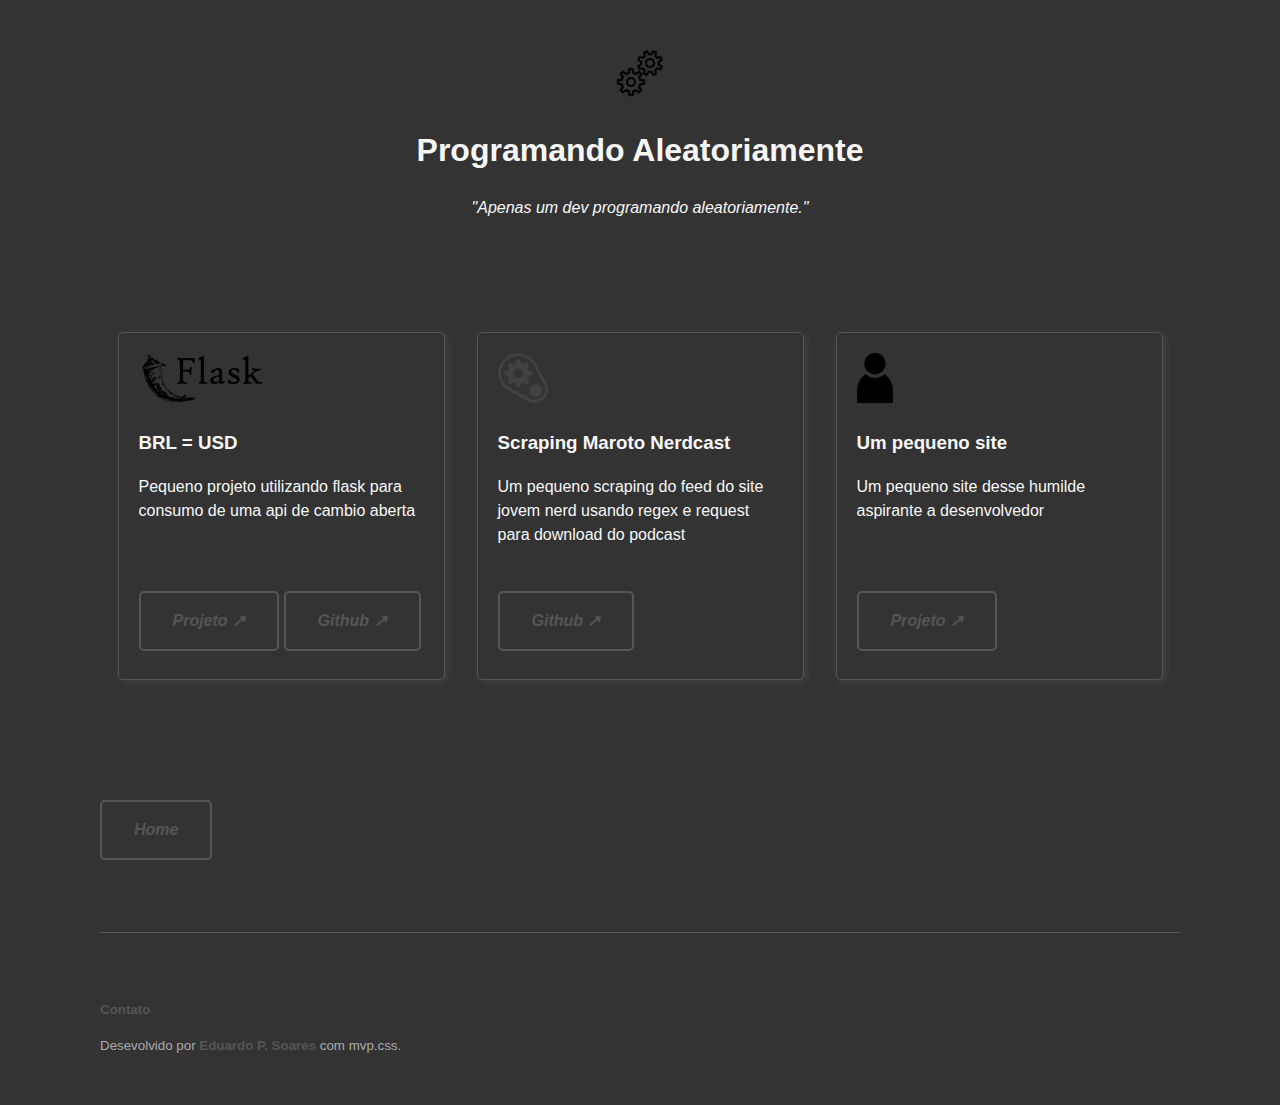
==== pages/projetos.html @ 7ccbba7d "Update projetos.html" ====
<!DOCTYPE html>
<html lang="pt-br">

<head>
    <meta charset="utf-8">
    <title>Programando Aleatoriamente</title>
    <link rel="shortcut icon" href="/image/favicon-16x16.png" type="image/png" sizes="16x16">
    <link rel="stylesheet" type="text/css" href="/css/mvp.css">
    <meta name="viewport" content="width=device-width, initial-scale=1.0">
</head>

<body>
    
    <header>
        <a href="#" style="--hover-brightness: 1;"><img alt="Logo" src="/image/logo.gif" width="50px"></a>
        <h1>Programando Aleatoriamente </h1>
        <i>"Apenas um dev programando aleatoriamente."</i>
    </header>
    
    <main>
    <section>
    <aside>
        <img src="/image/flask-logo.png">
        <h3>BRL = USD</h3>
        <p>Pequeno projeto utilizando flask para consumo de uma api de cambio aberta</p>
        <br>
        <br>
        <a href="https://programandoaleatoriamente.pythonanywhere.com/realdolar" target="blank_"><i>Projeto &nearr;</i></a>
        
        <a href="https://github.com/programando-aleatoriamente/flask_brl_usd" target="_blank"><i>Github &nearr;</i></a>
    </aside>

    <aside>
        <img src="/image/automatio.png">
        <h3>Scraping Maroto Nerdcast</h3>
        <p>Um pequeno scraping do feed do site jovem nerd usando regex e request para download do podcast </p>
        <br>
        <a href="https://github.com/programando-aleatoriamente/scraping_maroto_Nerdcast" target="_blank"><i>Github ↗</i></a>
    </aside>
     <aside>
        <img class="imgsv" src="/image/person.svg">
        <h3>Um pequeno site</h3>
         <p>Um pequeno site desse humilde aspirante a desenvolvedor</p>
        <br>
        <br>
        <a href="http://dev.eduardops.name/" target="blank_"><i>Projeto &nearr;</i></a>
    </aside>
    </section>
    </main>



    <footer>
        <a href="../"><i>Home</i></a>
        <hr>

        <p>
            <small><a href="https://www.linkedin.com/in/eduardo-pereira-soares">Contato</a></small>
        </p>
        <small>Desevolvido por <a href="https://www.linkedin.com/in/eduardo-pereira-soares">Eduardo P. Soares</a> com mvp.css.</small>
    </footer>
</body>

</html>
---- css/mvp.css ----
/* MVP.css v1.7.4 - https://github.com/andybrewer/mvp */

:root {
    --border-radius: 5px;
    --box-shadow: 2px 2px 10px;
    --color: #555;
    --color-accent: #0097fc4f;
    --color-bg: #333;
    --color-bg-secondary: #555;
    --color-secondary: #e20de9;
    --color-secondary-accent: #e20de94f;
    --color-shadow: #bbbbbb20;
    --color-text: #f7f7f7;
    --color-text-secondary: #aaa;
    --font-family: -apple-system, BlinkMacSystemFont, "Segoe UI", Roboto, Oxygen-Sans, Ubuntu, Cantarell, "Helvetica Neue", sans-serif;
    --hover-brightness: 1.2;
    --justify-important: center;
    --justify-normal: left;
    --line-height: 1.5;
    --width-card: 285px;
    --width-card-medium: 460px;
    --width-card-wide: 800px;
    --width-content: 1080px;
}

/*
@media (prefers-color-scheme: dark) {
    :root {
        --color: #0097fc;
        --color-accent: #0097fc4f;
        --color-bg: #333;
        --color-bg-secondary: #555;
        --color-secondary: #e20de9;
        --color-secondary-accent: #e20de94f;
        --color-shadow: #bbbbbb20;
        --color-text: #f7f7f7;
        --color-text-secondary: #aaa;
    }
}
*/

/* Layout */
article aside {
    background: var(--color-secondary-accent);
    border-left: 4px solid var(--color-secondary);
    padding: 0.01rem 0.8rem;
}

body {
    background: var(--color-bg);
    color: var(--color-text);
    font-family: var(--font-family);
    line-height: var(--line-height);
    margin: 0;
    overflow-x: hidden;
    padding: 0;
}

footer,
header,
main {
    margin: 0 auto;
    max-width: var(--width-content);
    padding: 3rem 1rem;
}

hr {
    background-color: var(--color-bg-secondary);
    border: none;
    height: 1px;
    margin: 4rem 0;
    width: 100%;
}

section {
    display: flex;
    flex-wrap: wrap;
    justify-content: var(--justify-important);
}

section img{
    max-width: 100%;
    height: 50px;
}

article img {
    max-width: 100%;
}

section pre {
    overflow: auto;
}

section aside {
    border: 1px solid var(--color-bg-secondary);
    border-radius: var(--border-radius);
    box-shadow: var(--box-shadow) var(--color-shadow);
    margin: 1rem;
    padding: 1.25rem;
    width: var(--width-card);
}

section aside:hover {
    box-shadow: var(--box-shadow) var(--color-bg-secondary);
}

[hidden] {
    display: none;
}

/* Headers */
article header,
div header,
main header {
    padding-top: 0;
}

header {
    text-align: var(--justify-important);
}

header a b,
header a em,
header a i,
header a strong {
    margin-left: 0.5rem;
    margin-right: 0.5rem;
}

header nav img {
    margin: 1rem 0;
}

section header {
    padding-top: 0;
    width: 100%;
}

/* Nav */
nav {
    align-items: center;
    display: flex;
    font-weight: bold;
    justify-content: space-between;
    margin-bottom: 7rem;
}

nav ul {
    list-style: none;
    padding: 0;
}

nav ul li {
    display: inline-block;
    margin: 0 0.5rem;
    position: relative;
    text-align: left;
}

/* Nav Dropdown */
nav ul li:hover ul {
    display: block;
}

nav ul li ul {
    background: var(--color-bg);
    border: 1px solid var(--color-bg-secondary);
    border-radius: var(--border-radius);
    box-shadow: var(--box-shadow) var(--color-shadow);
    display: none;
    height: auto;
    left: -2px;
    padding: .5rem 1rem;
    position: absolute;
    top: 1.7rem;
    white-space: nowrap;
    width: auto;
    z-index: 1;
}

nav ul li ul::before {
    /* fill gap above to make mousing over them easier */
    content: "";
    position: absolute;
    left: 0;
    right: 0;
    top: -0.5rem;
    height: 0.5rem;
}

nav ul li ul li,
nav ul li ul li a {
    display: block;
}

/* Typography */
code,
samp {
    background-color: var(--color-accent);
    border-radius: var(--border-radius);
    color: var(--color-text);
    display: inline-block;
    margin: 0 0.1rem;
    padding: 0 0.5rem;
}

details {
    margin: 1.3rem 0;
}

details summary {
    font-weight: bold;
    cursor: pointer;
}

h1,
h2,
h3,
h4,
h5,
h6 {
    line-height: var(--line-height);
}

mark {
    padding: 0.1rem;
}

ol li,
ul li {
    padding: 0.2rem 0;
}

p {
    margin: 0.75rem 0;
    padding: 0;
}

pre {
    margin: 1rem 0;
    max-width: var(--width-card-wide);
    padding: 1rem 0;
}

pre code,
pre samp {
    display: block;
    max-width: var(--width-card-wide);
    padding: 0.5rem 2rem;
    white-space: pre-wrap;
}

small {
    color: var(--color-text-secondary);
}

sup {
    background-color: var(--color-secondary);
    border-radius: var(--border-radius);
    color: var(--color-bg);
    font-size: xx-small;
    font-weight: bold;
    margin: 0.2rem;
    padding: 0.2rem 0.3rem;
    position: relative;
    top: -2px;
}

/* Links */
a {
    color: var(--color);
    display: inline-block;
    font-weight: bold;
    text-decoration: none;
}

a:hover {
    filter: brightness(var(--hover-brightness));
    text-decoration: underline;
}

a b,
a em,
a i,
a strong,
button {
    border-radius: var(--border-radius);
    display: inline-block;
    font-size: medium;
    font-weight: bold;
    line-height: var(--line-height);
    margin: 0.5rem 0;
    padding: 1rem 2rem;
}

button {
    font-family: var(--font-family);
}

button:hover {
    cursor: pointer;
    filter: brightness(var(--hover-brightness));
}

a b,
a strong,
button {
    background-color: var(--color);
    border: 2px solid var(--color);
    color: var(--color-bg);
}

a em,
a i {
    border: 2px solid var(--color);
    border-radius: var(--border-radius);
    color: var(--color);
    display: inline-block;
    padding: 1rem 2rem;
}

article aside a {
    color: var(--color-secondary);
}

/* Images */
figure {
    margin: 0;
    padding: 0;
}

figure img {
    max-width: 100%;
}

figure figcaption {
    color: var(--color-text-secondary);
}

/* Forms */

button:disabled,
input:disabled {
    background: var(--color-bg-secondary);
    border-color: var(--color-bg-secondary);
    color: var(--color-text-secondary);
    cursor: not-allowed;
}

button[disabled]:hover {
    filter: none;
}

form {
    border: 1px solid var(--color-bg-secondary);
    border-radius: var(--border-radius);
    box-shadow: var(--box-shadow) var(--color-shadow);
    display: block;
    max-width: var(--width-card-wide);
    min-width: var(--width-card);
    padding: 1.5rem;
    text-align: var(--justify-normal);
}

form header {
    margin: 1.5rem 0;
    padding: 1.5rem 0;
}

input,
label,
select,
textarea {
    display: block;
    font-size: inherit;
    max-width: var(--width-card-wide);
}

input[type="checkbox"],
input[type="radio"] {
    display: inline-block;
}

input[type="checkbox"]+label,
input[type="radio"]+label {
    display: inline-block;
    font-weight: normal;
    position: relative;
    top: 1px;
}

input,
select,
textarea {
    border: 1px solid var(--color-bg-secondary);
    border-radius: var(--border-radius);
    margin-bottom: 1rem;
    padding: 0.4rem 0.8rem;
}

input[readonly],
textarea[readonly] {
    background-color: var(--color-bg-secondary);
}

label {
    font-weight: bold;
    margin-bottom: 0.2rem;
}

/* Tables */
table {
    border: 1px solid var(--color-bg-secondary);
    border-radius: var(--border-radius);
    border-spacing: 0;
    display: inline-block;
    max-width: 100%;
    overflow-x: auto;
    padding: 0;
    white-space: nowrap;
}

table td,
table th,
table tr {
    padding: 0.4rem 0.8rem;
    text-align: var(--justify-important);
}

table thead {
    background-color: var(--color);
    border-collapse: collapse;
    border-radius: var(--border-radius);
    color: var(--color-bg);
    margin: 0;
    padding: 0;
}

table thead th:first-child {
    border-top-left-radius: var(--border-radius);
}

table thead th:last-child {
    border-top-right-radius: var(--border-radius);
}

table thead th:first-child,
table tr td:first-child {
    text-align: var(--justify-normal);
}

table tr:nth-child(even) {
    background-color: var(--color-accent);
}

/* Quotes */
blockquote {
    display: block;
    font-size: x-large;
    line-height: var(--line-height);
    margin: 1rem auto;
    max-width: var(--width-card-medium);
    padding: 1.5rem 1rem;
    text-align: var(--justify-important);
}

blockquote footer {
    color: var(--color-text-secondary);
    display: block;
    font-size: small;
    line-height: var(--line-height);
    padding: 1.5rem 0;
}

/*custom*/

.logo{
    width: 50px;
}

.imgsv{
    height: 50px;
}
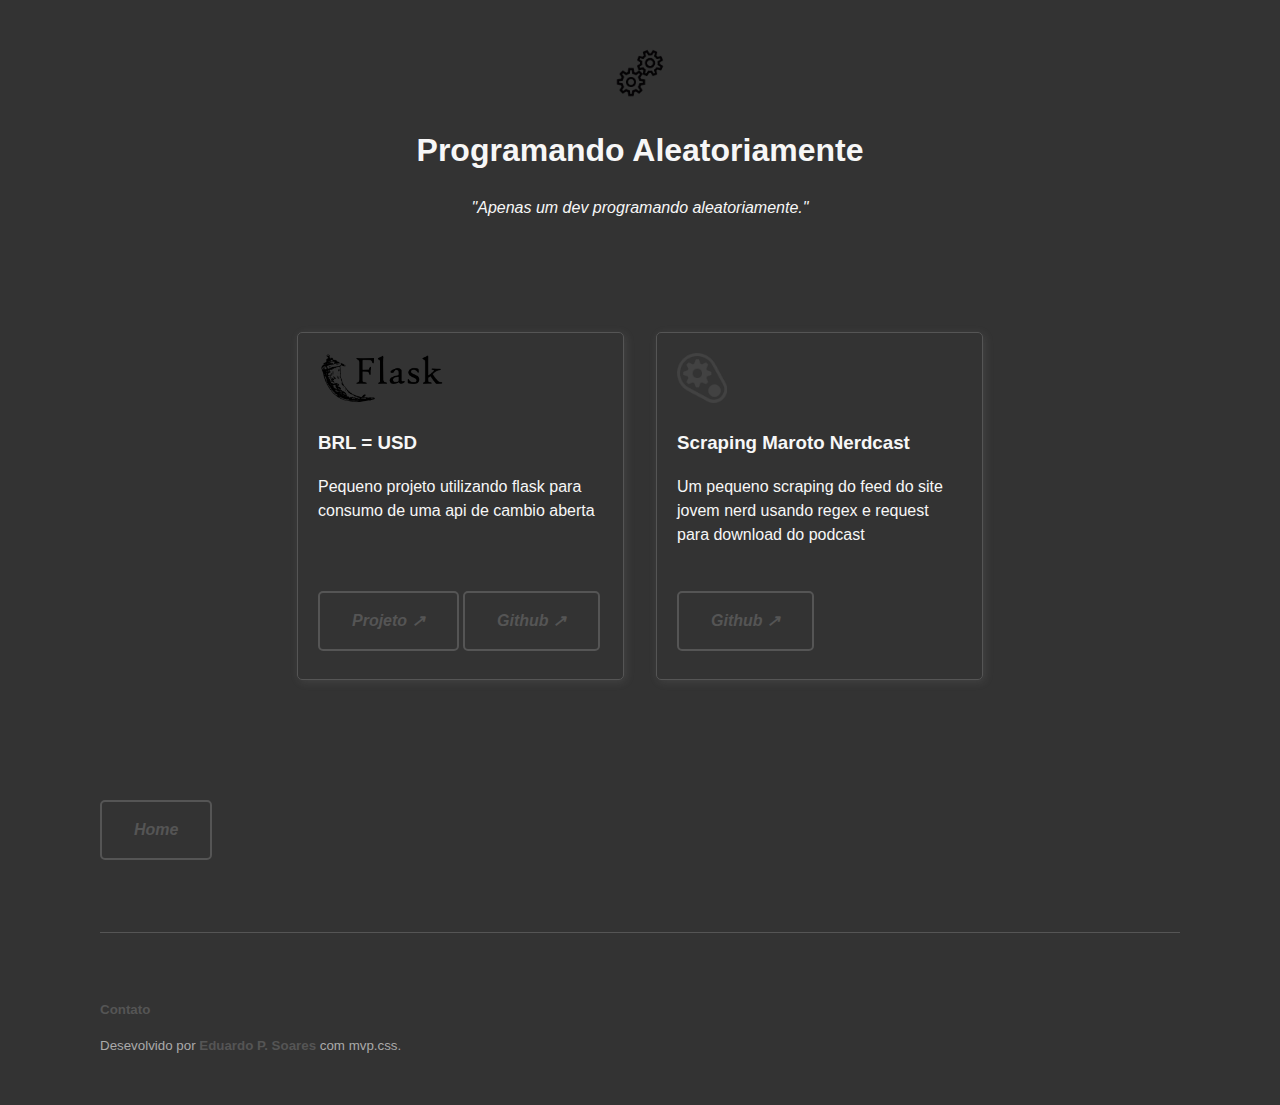
==== commit cdb51583: "Tirando projeto" ====
--- a/pages/projetos.html
+++ b/pages/projetos.html
@@ -7,6 +7,11 @@
     <link rel="shortcut icon" href="/image/favicon-16x16.png" type="image/png" sizes="16x16">
     <link rel="stylesheet" type="text/css" href="/css/mvp.css">
     <meta name="viewport" content="width=device-width, initial-scale=1.0">
+
+    <meta property='og:title' content='Programando Aleatoriamente'>
+    <meta property='og:image' content='image/sumario-pr.png'>
+    <meta property='og:description' content='Apenas um dev programando aleatoriamente.'>
+    <meta property='og:url' content='https://programando-aleatoriamente.github.io/'>
 </head>
 
 <body>
@@ -37,17 +42,18 @@
         <br>
         <a href="https://github.com/programando-aleatoriamente/scraping_maroto_Nerdcast" target="_blank"><i>Github ↗</i></a>
     </aside>
-     <aside>
-        <img class="imgsv" src="/image/person.svg">
-        <h3>Um pequeno site</h3>
-         <p>Um pequeno site desse humilde aspirante a desenvolvedor</p>
-        <br>
-        <br>
-        <a href="http://dev.eduardops.name/" target="blank_"><i>Projeto &nearr;</i></a>
-    </aside>
     </section>
     </main>
-
+    <div vw class="enabled">
+        <div vw-access-button class="active"></div>
+        <div vw-plugin-wrapper>
+          <div class="vw-plugin-top-wrapper"></div>
+        </div>
+      </div>
+      <script src="https://vlibras.gov.br/app/vlibras-plugin.js"></script>
+      <script>
+        new window.VLibras.Widget('https://vlibras.gov.br/app');
+      </script>
 
 
     <footer>
@@ -55,9 +61,9 @@
         <hr>
 
         <p>
-            <small><a href="https://www.linkedin.com/in/eduardo-pereira-soares">Contato</a></small>
+            <small><a href="https://www.linkedin.com/in/eduardo-pereira-soares" target="_blank">Contato</a></small>
         </p>
-        <small>Desevolvido por <a href="https://www.linkedin.com/in/eduardo-pereira-soares">Eduardo P. Soares</a> com mvp.css.</small>
+        <small>Desevolvido por <a href="https://www.linkedin.com/in/eduardo-pereira-soares"  target="_blank">Eduardo P. Soares</a> com mvp.css.</small>
     </footer>
 </body>
 
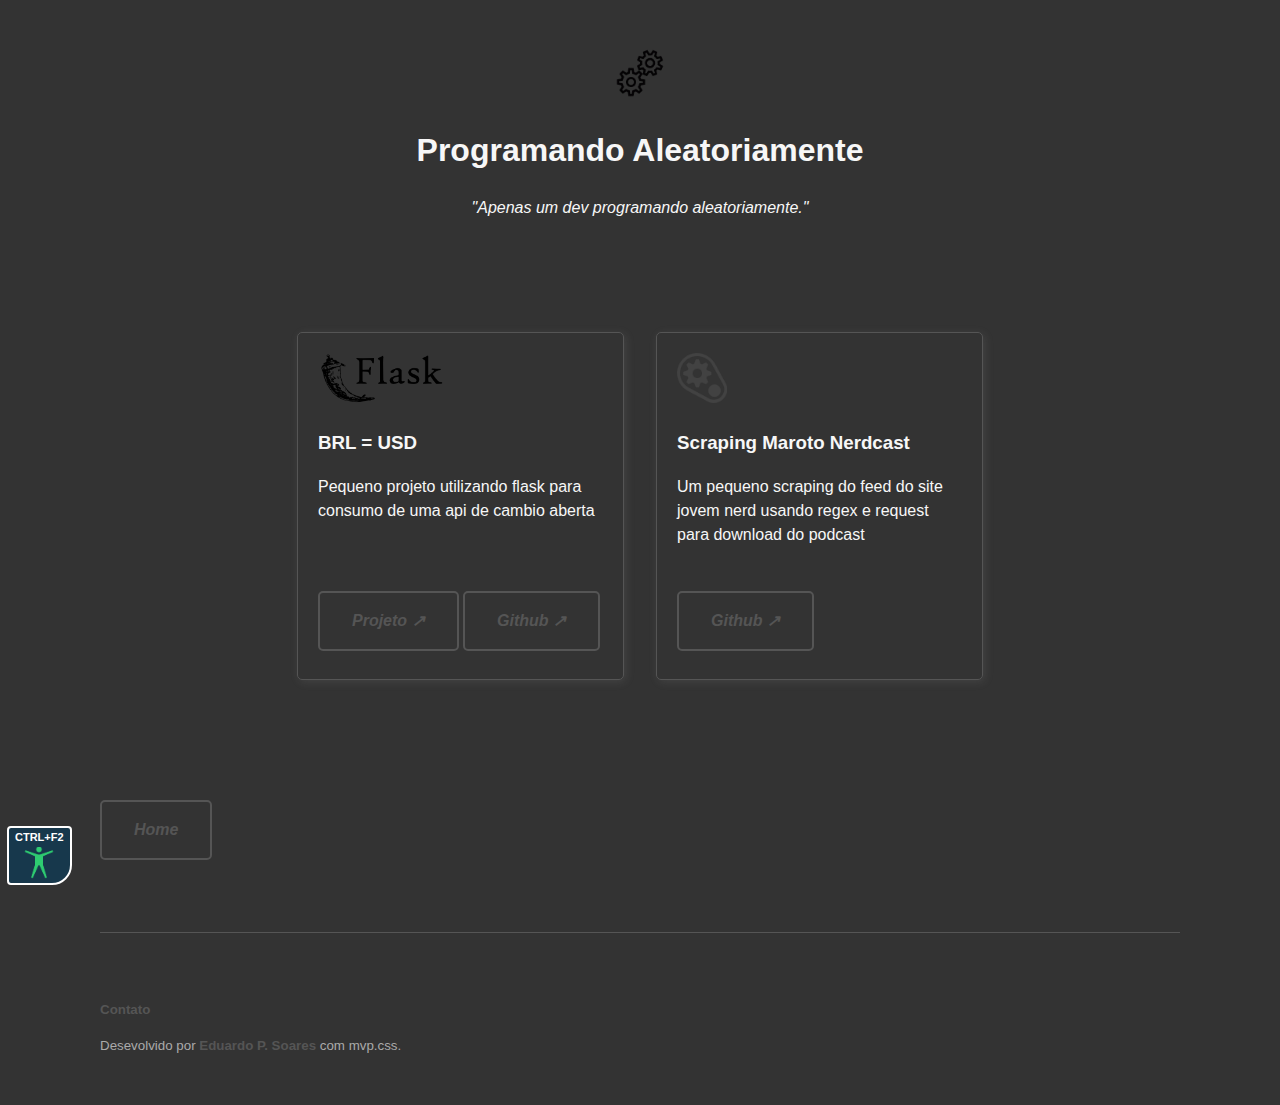
==== commit bdd48e80: "bugfix" ====
--- a/pages/projetos.html
+++ b/pages/projetos.html
@@ -50,6 +50,19 @@
           <div class="vw-plugin-top-wrapper"></div>
         </div>
       </div>
+
+      <script src="/js/acc_toolbar.js">
+        window.onload = function() {
+          window.micAccessTool = new MicAccessTool({
+            link: 'http://your-awesome-website.com/your-accessibility-declaration.pdf',
+            contact: 'mailto:your-mail@your-awesome-website.com',
+            buttonPosition: 'left',
+            forceLang: 'pt_BR'
+          });
+        }
+      </script>
+
+      
       <script src="https://vlibras.gov.br/app/vlibras-plugin.js"></script>
       <script>
         new window.VLibras.Widget('https://vlibras.gov.br/app');
